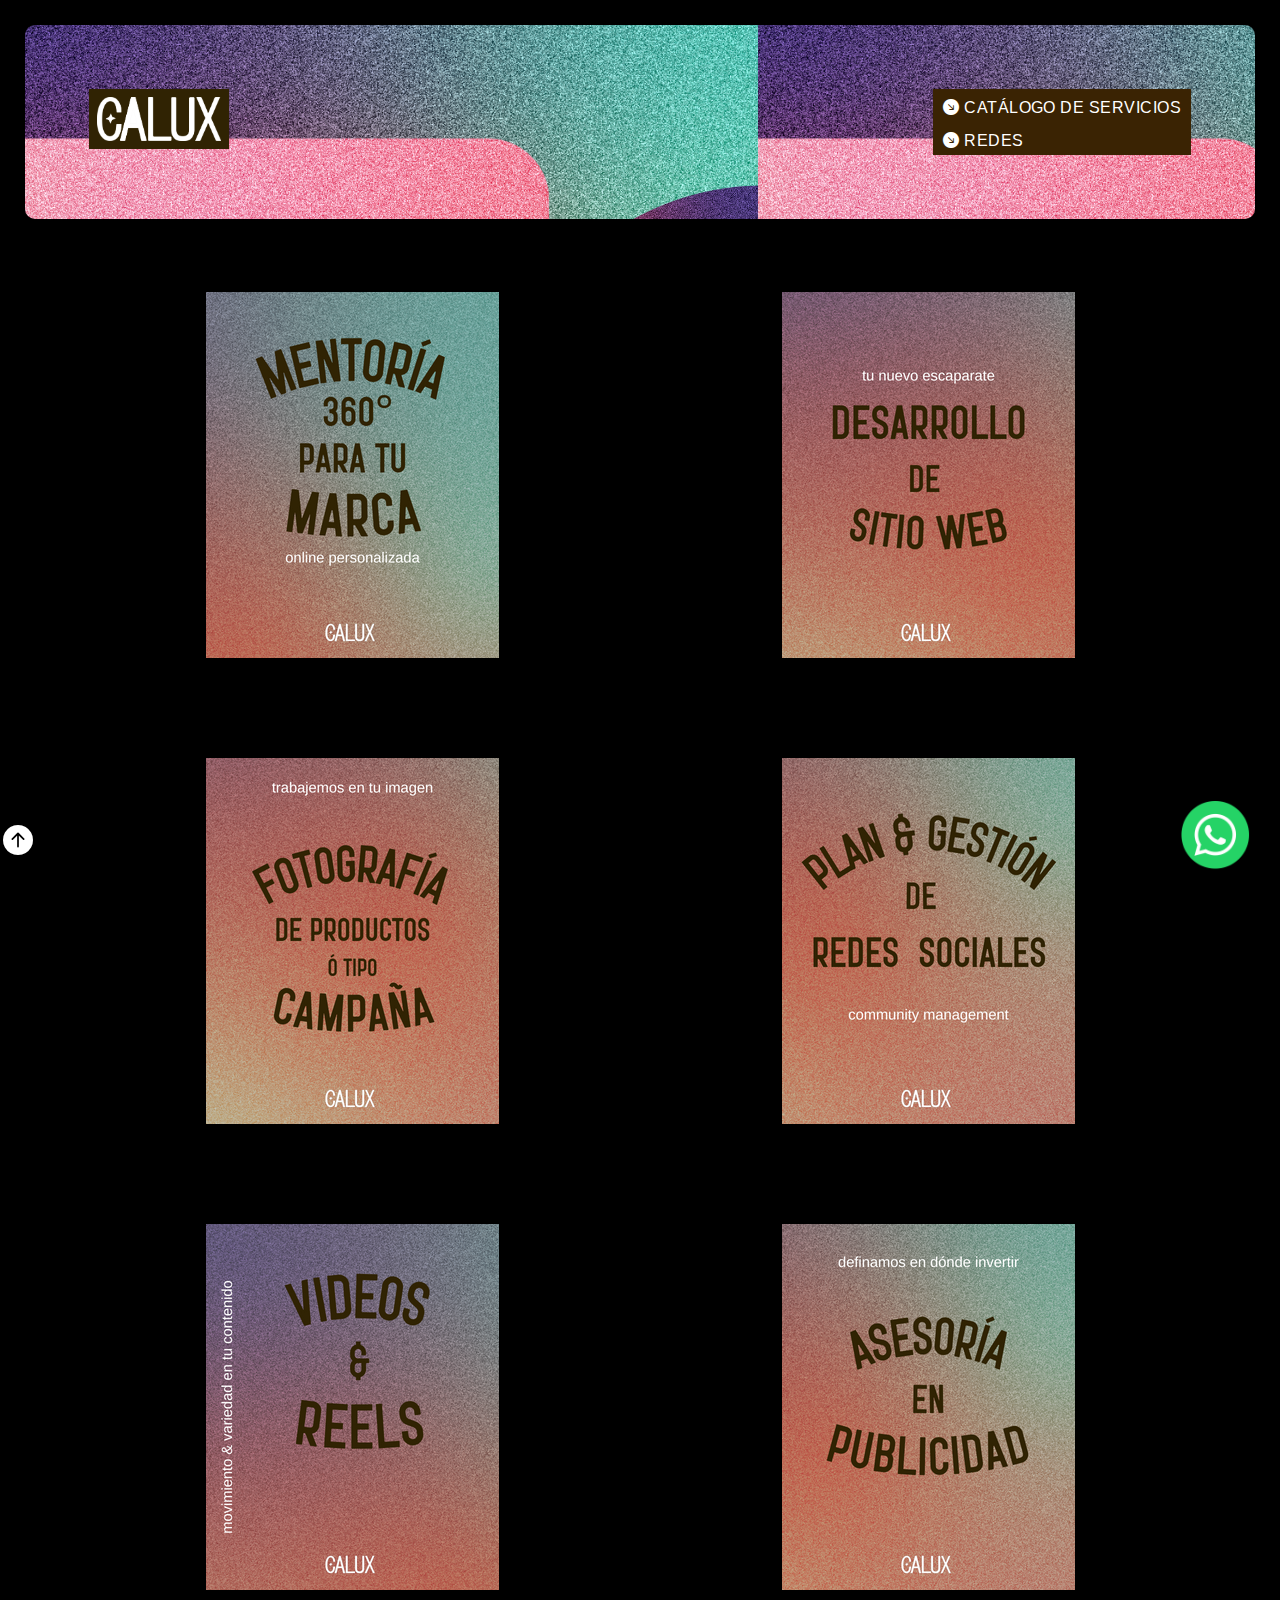
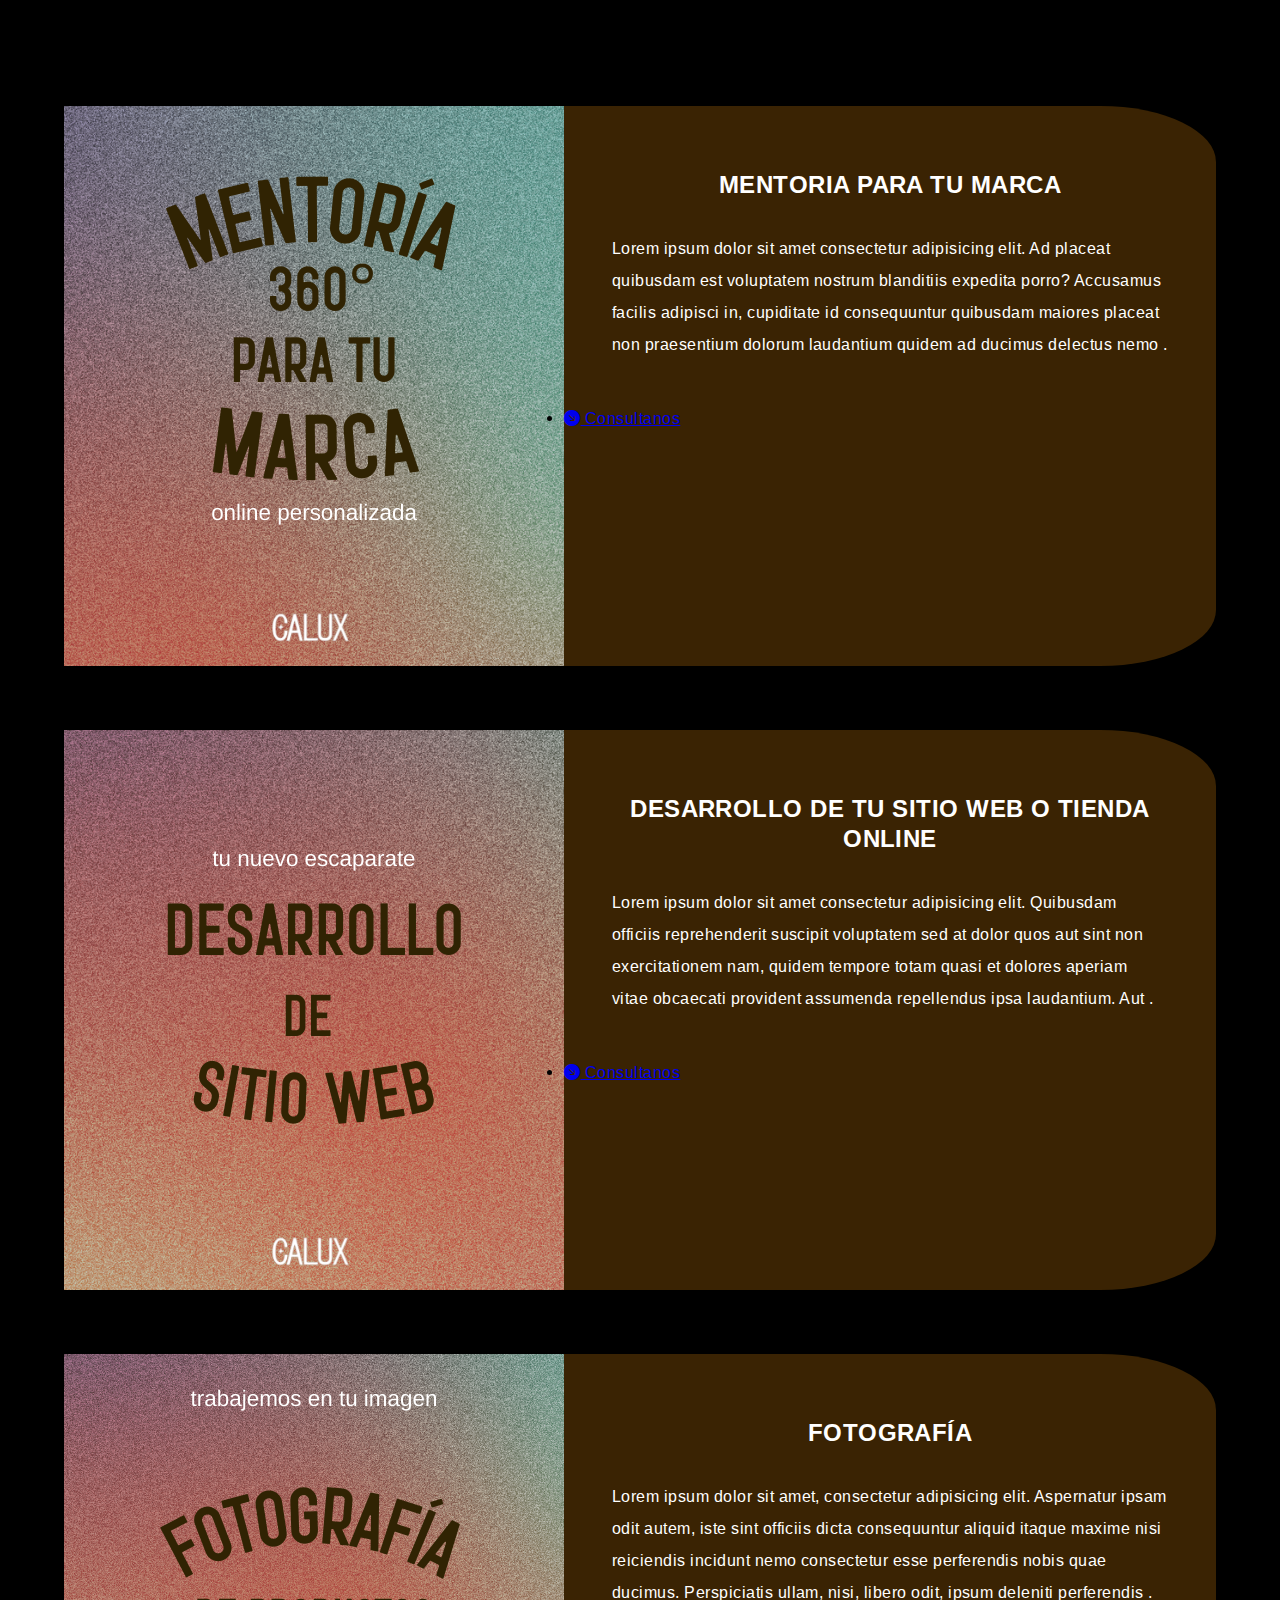
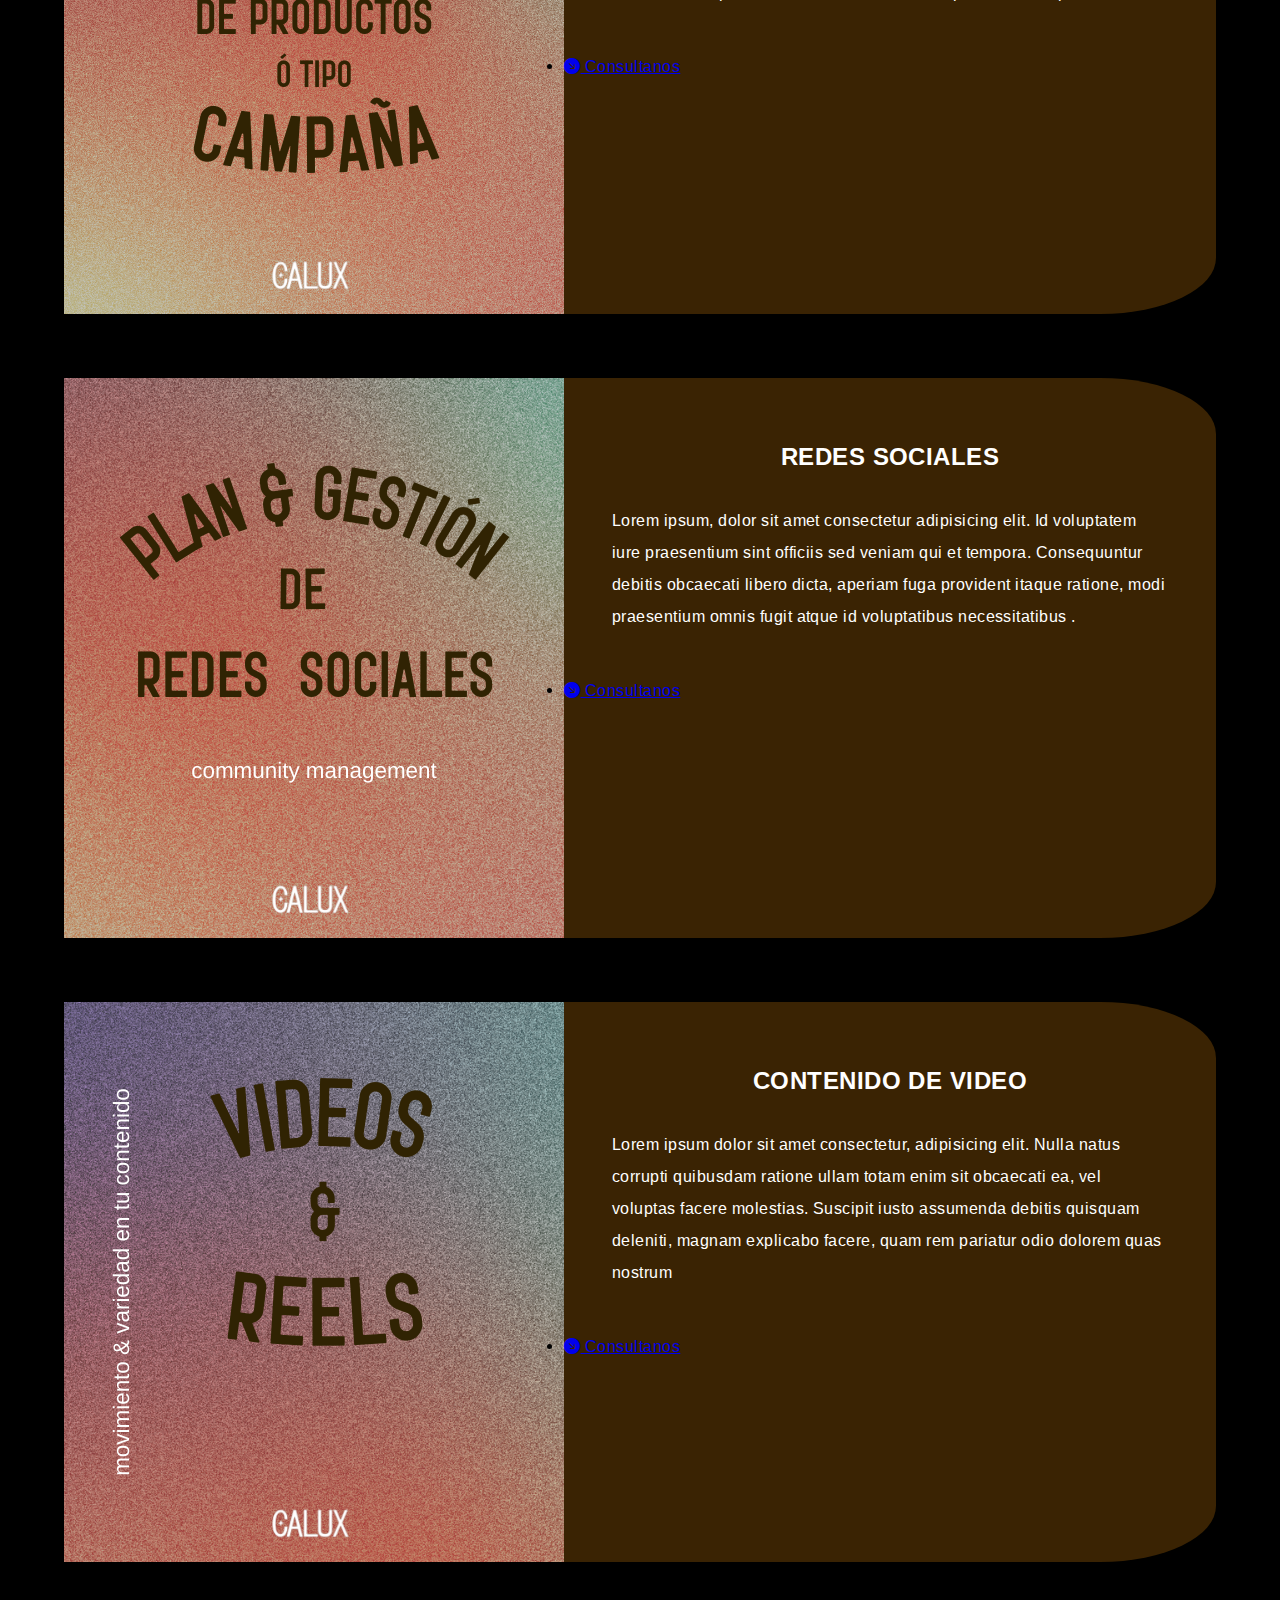
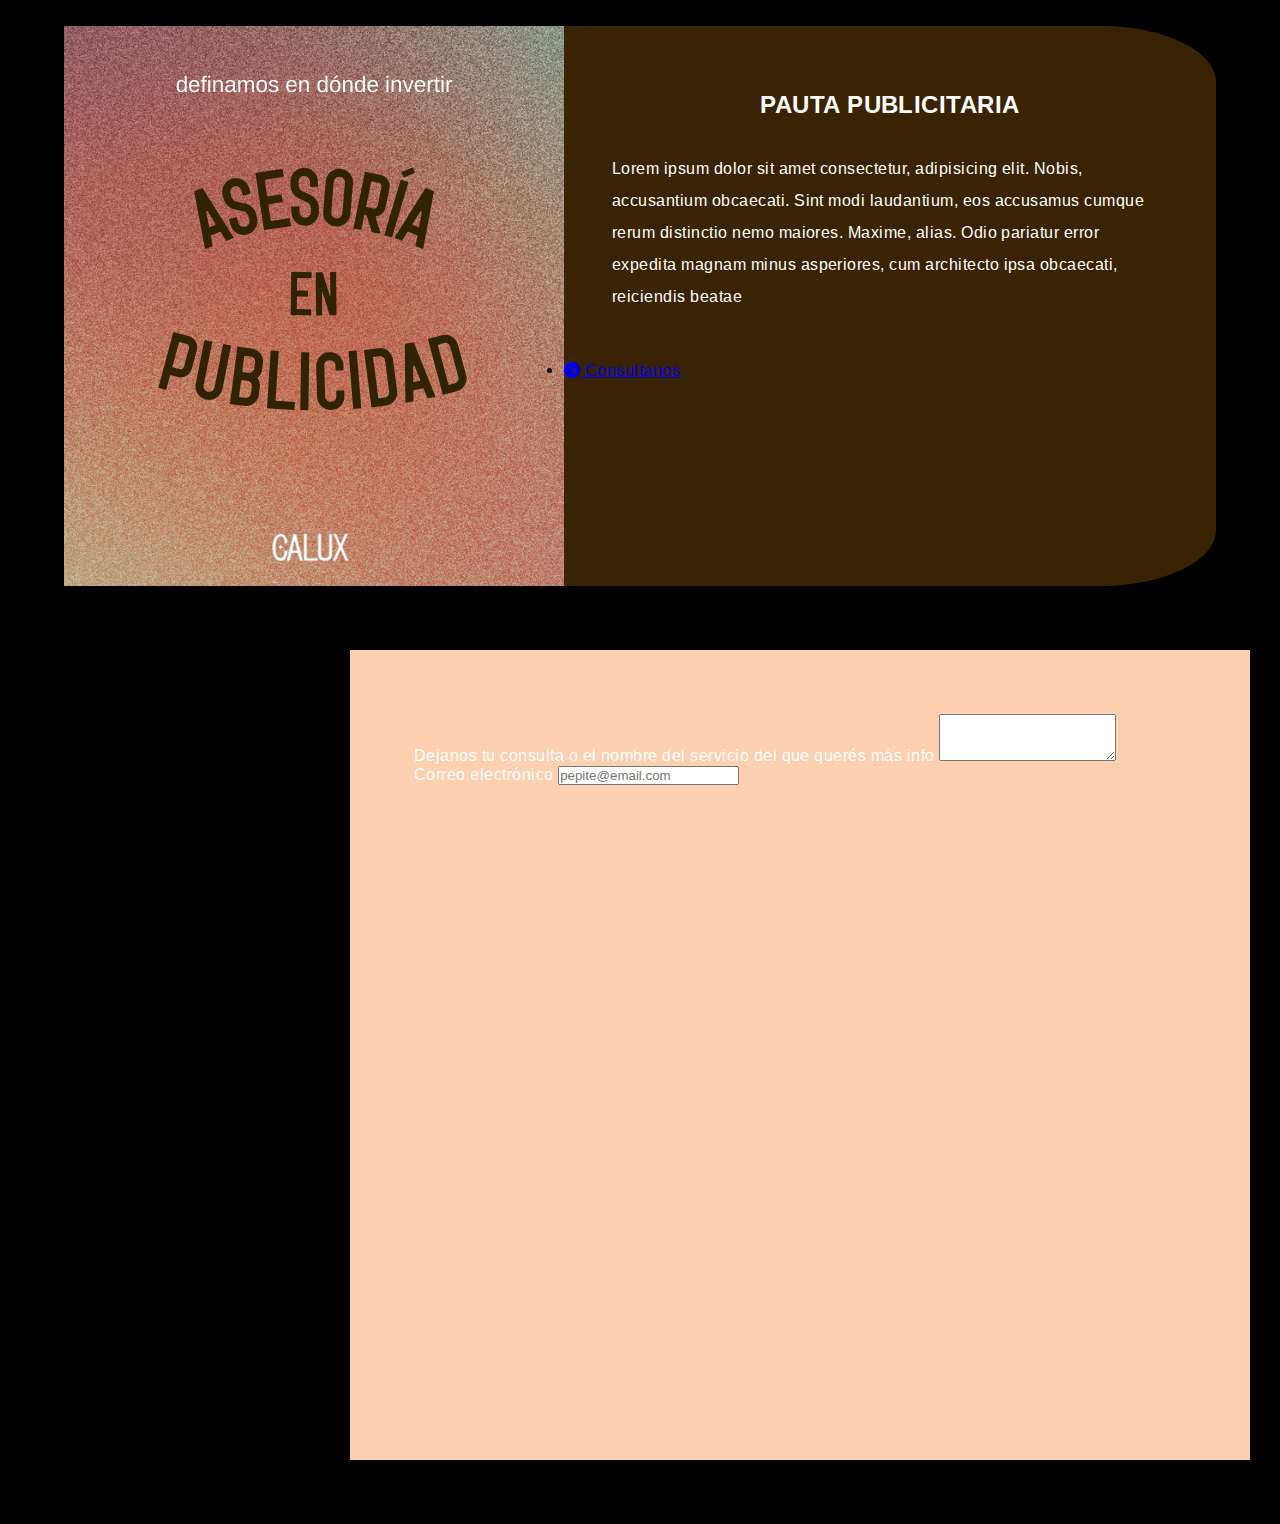
==== views/about.html @ dca2a643 "first commit" ====
<!DOCTYPE html>
<html lang="en">
<head>
    <meta charset="UTF-8">
    <meta http-equiv="X-UA-Compatible" content="IE=edge">
    <meta name="viewport" content="width=device-width, initial-scale=1.0">
    <link rel="preconnect" href="https://fonts.googleapis.com">
    <link rel="preconnect" href="https://fonts.gstatic.com" crossorigin>
    <link href="https://fonts.googleapis.com/css2?family=Arimo&display=swap" rel="stylesheet">
    <link rel="stylesheet" href="https://cdn.jsdelivr.net/npm/bootstrap-icons@1.10.2/font/bootstrap-icons.css">
    <link href="https://cdn.jsdelivr.net/npm/bootstrap@5.0.2/dist/css/bootstrap.min.css" rel="stylesheet" integrity="sha384-EVSTQN3/azprG1Anm3QDgpJLIm9Nao0Yz1ztcQTwFspd3yD65VohhpuuCOmLASjC" crossorigin="anonymous">
    <link rel="stylesheet" href="../estilo.css">
    <link rel="stylesheet" href="https://cdnjs.cloudflare.com/ajax/libs/animate.css/4.1.1/animate.min.css"/>
    <title>Document</title>
</head>
<div class="grid-container-views">
    <body>
        <header class="encabezado">
            <nav class="menu">
                <a class="animate__animated animate__bounce" href="../index.html"><img src="../img/CALUX CORREGIDO.png" alt="LOGO"></a> 
                <ul>
                    <li><a href="../views/about.html"><i class="bi bi-arrow-down-right-circle-fill"></i> Catálogo de servicios</a></li>
                    <li><a href="https://www.instagram.com/" target="_blank"><i class="bi bi-arrow-down-right-circle-fill"></i> Redes</a></li>
                </ul>
            </nav>
        </header>
        <a name="arriba"></a>
        <main class="about">
            <div class="contenedorServicios">
                <div class="tarjetaServicioContainer">
                    <div class="tarjetaServicio"><a href="#mentoria"><img src="../img/1.png" alt=""></a></div>
                </div>
                <div class="tarjetaServicioContainer">
                    <div class="tarjetaServicio"><a href="#desarrollo"><img src="../img/2.png" alt=""></a></div>
                </div>
                <div class="tarjetaServicioContainer">
                    <div class="tarjetaServicio"><a href="#fotografia"><img src="../img/3.png" alt=""></a></div>
                </div>
                <div class="tarjetaServicioContainer">
                    <div class="tarjetaServicio"><a href="#redes"><img src="../img/4.png" alt=""></a></div>
                </div>
                <div class="tarjetaServicioContainer">
                    <div class="tarjetaServicio"><a href="#contenido"><img src="../img/5.png" alt=""></a></div>
                </div>
                <div class="tarjetaServicioContainer">
                    <div class="tarjetaServicio"><a href="#pauta"><img src="../img/6.png" alt=""></a></div>
                </div>
            </div>
           <div class="contenedorDetalle">
               <div class="detalleServicio">
                  <img src="../img/tarjetasgrandes/11.png" alt="">
                  <div>
                    <a name="mentoria"></a><h1>
                        MENTORIA PARA TU MARCA
                    </h1>
                    <p>
                        Lorem ipsum dolor sit amet consectetur adipisicing elit. Ad placeat quibusdam est voluptatem nostrum blanditiis expedita porro? Accusamus facilis adipisci in, cupiditate id consequuntur quibusdam maiores placeat non praesentium dolorum laudantium quidem ad ducimus delectus nemo .
                    </p>
                    <ul>
                        <li><a href="#consulta"><i class="bi bi-arrow-down-right-circle-fill"></i> Consultanos</a></li>
                    </ul>
                </div>
               </div>
               <div class="detalleServicio">
                  <img src="../img/tarjetasgrandes/22.png" alt="">
                  <div>
                    <a name="desarrollo"></a><h1>
                        DESARROLLO DE TU SITIO WEB O TIENDA ONLINE
                    </h1>
                    <p>
                        Lorem ipsum dolor sit amet consectetur adipisicing elit. Quibusdam officiis reprehenderit suscipit voluptatem sed at dolor quos aut sint non exercitationem nam, quidem tempore totam quasi et dolores aperiam vitae obcaecati provident assumenda repellendus ipsa laudantium. Aut . 
                    </p>
                    <ul>
                        <li><a href="#consulta"><i class="bi bi-arrow-down-right-circle-fill"></i> Consultanos</a></li>
                    </ul>
                </div>
               </div>
               <div class="detalleServicio">
                  <img src="../img/tarjetasgrandes/33.png" alt="">
                  <div>
                    <a name="fotografia"></a><h1>
                        FOTOGRAFÍA
                    </h1>
                    <p>
                        Lorem ipsum dolor sit amet, consectetur adipisicing elit. Aspernatur ipsam odit autem, iste sint officiis dicta consequuntur aliquid itaque maxime nisi reiciendis incidunt nemo consectetur esse perferendis nobis quae ducimus. Perspiciatis ullam, nisi, libero odit, ipsum deleniti perferendis .
                    </p>
                    <ul>
                        <li><a href="#consulta"><i class="bi bi-arrow-down-right-circle-fill"></i> Consultanos</a></li>
                    </ul>
                </div>
               </div>
               <div class="detalleServicio">
                  <img src="../img/tarjetasgrandes/44.png" alt="">
                  <div>
                    <a name="redes"></a><h1>
                        REDES SOCIALES
                    </h1>
                    <p>
                        Lorem ipsum, dolor sit amet consectetur adipisicing elit. Id voluptatem iure praesentium sint officiis sed veniam qui et tempora. Consequuntur debitis obcaecati libero dicta, aperiam fuga provident itaque ratione, modi praesentium omnis fugit atque id voluptatibus necessitatibus . 
                    </p>
                    <ul>
                        <li><a href="#consulta"><i class="bi bi-arrow-down-right-circle-fill"></i> Consultanos</a></li>
                    </ul>
                </div>
               </div>
               <div class="detalleServicio">
                  <img src="../img/tarjetasgrandes/55.png" alt="">
                  <div>
                    <a name="contenido"></a><h1>
                        CONTENIDO DE VIDEO
                    </h1>
                    <p>
                        Lorem ipsum dolor sit amet consectetur, adipisicing elit. Nulla natus corrupti quibusdam ratione ullam totam enim sit obcaecati ea, vel voluptas facere molestias. Suscipit iusto assumenda debitis quisquam deleniti, magnam explicabo facere, quam rem pariatur odio dolorem quas nostrum 
                    </p>
                    <ul>
                        <li><a href="#consulta"><i class="bi bi-arrow-down-right-circle-fill"></i> Consultanos</a></li>
                    </ul>
                </div>
               </div>
               <div class="detalleServicio">
                  <img src="../img/tarjetasgrandes/66.png" alt="">
                  <div>
                    <a name="pauta"></a><h1>
                        PAUTA PUBLICITARIA
                    </h1>
                    <p>
                        Lorem ipsum dolor sit amet consectetur, adipisicing elit. Nobis, accusantium obcaecati. Sint modi laudantium, eos accusamus cumque rerum distinctio nemo maiores. Maxime, alias. Odio pariatur error expedita magnam minus asperiores, cum architecto ipsa obcaecati, reiciendis beatae 
                    </p>
                    <ul>
                        <li><a href="#consulta"><i class="bi bi-arrow-down-right-circle-fill"></i> Consultanos</a></li>
                    </ul>
                </div>
               </div>
             <div class="form">
                 <a name="consulta"></a><div class="consulta">
                      <div class="m-1 text-primary">
                        <label for="exampleFormControlTextarea1" class="form-label">Dejanos tu consulta o el nombre del servicio del que querés más info</label>
                        <textarea class="form-control" id="exampleFormControlTextarea1" rows="3"></textarea>
                      </div>
                      <div class="m-1 text-primary">
                        <label for="exampleFormControlInput1" class="form-label">Correo electrónico</label>
                        <input type="email" class="form-control" id="exampleFormControlInput1" placeholder="pepite@email.com">
                      </div>
                 </div>
             </div>
           </div>
        </main>
        <footer class="pie">
            <div class="foot">
                <a href="#arriba"><i class="bi bi-arrow-up-circle-fill"></i></a>
                <a href="https://wa.me/541135178589" class="float" target="_blank"><img class="my-float" src="../img/logo-wasap.png"></a></div>
            </div>
        </footer>
    <script src="https://cdn.jsdelivr.net/npm/bootstrap@5.0.2/dist/js/bootstrap.bundle.min.js" integrity="sha384-MrcW6ZMFYlzcLA8Nl+NtUVF0sA7MsXsP1UyJoMp4YLEuNSfAP+JcXn/tWtIaxVXM" crossorigin="anonymous"></script>
</body>
</div>
</html>
---- estilo.css ----
*{
    margin: 0;
    padding: 0;
    box-sizing: border-box;
    line-height: normal;
}

.grid-container {
    grid-template-columns: repeat(2,1fr);
    grid-template-rows: 120px auto 100px;
    grid-template-areas: 
    header header
    main main
    footer footer;
}

body {
    background-color: black;
    width: 100%;
    height: 100%;
    font-family: sans-serif;
    letter-spacing: 0.03em;
    line-height: 1.6;
    font-family: 'Arimo', sans-serif;
}
/*-------------HEADER--------------*/
.encabezado {
    display: grid;
    grid-area: header;
}
header {
    margin: 25px;
    padding-right: 70px;
    padding-left: 50px;
    padding: 2rem;
    background-image: url(./img/fondo.png);
    border-radius: 10px;
}

header nav img {
    width: 140px;
    background-color: rgb(48, 35, 3);
    padding: 0.5rem;
}
header nav {
    display: flex;
    justify-content: space-between;
    padding: 2rem;
}
header nav ul {
    background-color: rgb(58, 35, 3);
}
header nav ul li{
    list-style: none;
    padding: 0.3rem;
    padding-top: 0.5em;
}
header nav ul li a{
    text-decoration: none;
    text-transform: uppercase;
    color:  white;
    padding: 5px;
}
header nav ul li a:hover{
    color: #6452AC;
}

/*-------------MAIN--------------*/

.contenido {
    display: grid;
    grid-area: main;
}
main .about p {
    color: aliceblue;
    font-size: 5rem;
    margin: 25px;
    padding-left: 4rem;
}
main .about h2 {
    color: aliceblue;
    margin: 25px;
    padding-top: 20px;
}
main .catalogo {
    display: flex;
    flex-wrap: wrap;
    justify-content: space-around;
    width: 100%;
    max-width: 1200px;
    margin: auto;
    margin-bottom: 0;
}

main .catalogo .tarjeta {
    background-color: aliceblue;
    margin: 22px;
    width: 430px;
    height: 430px;
    border-radius: 60%;
    box-shadow: 0 2px 2px rgba(0, 0, 0, 0.2);
    overflow: hidden;
    margin: 20px;
    position: relative;
    display: inline-block;
    text-align: center;
    transition-property: border-radius;
    transition-duration: 2s;
    /**width:20%;
    height:auto;**/
}

main .catalogo .tarjeta:hover {
    border-radius: 30%;
}

main .catalogo .tarjeta img{
    width: 250%;
    height: 100%;
}

main .catalogo .servicio{
    position: absolute;
    top: 50%;
    left: 50%;
    transform: translate(-50%, -50%);
    font-size: xx-large;
    color: white;
    text-transform: lowercase;
}
main .catalogo .ver-mas {
    position: absolute;
    top: 70%;
    left: 50%;
    transform: translate(-50%, -50%);
    font-size: medium;
    color: white;
    text-transform: lowercase;
}
main .catalogo .ver-mas:hover{
    font-weight: bolder;
}
main .detalle {
    display: flex;
    flex-direction: column;
    align-items: center;
}
main .detalle div{
    width: 600px;
    text-align: center;
}
main .detalle h1 {
    font-size: 4rem;
    color: white;
    text-transform: lowercase;
    padding: 2rem;
}
main .detalle p {
    font-size: 1.2rem;
    color: white;
    padding: 2rem;
}

/*-------------VIEW CATÁLOGO DE SERVICIOS--------------*/

.about .contenedorServicios {
    display: flex;
    justify-content: space-between;
    flex-wrap: wrap;
    justify-content: space-around;
    width: 90%;
    margin-left: 4rem;
}
.about .contenedorServicios h2{
    font-size: 3rem;
    color: white;
    text-transform: lowercase;
    padding: 2rem;
    padding-top: 3rem;
    text-align: center;
}
.about .contenedorServicios .tarjetaServicioContainer img{
    padding: 3rem;
    transition: transform .2s;
}
.about .contenedorServicios .tarjetaServicioContainer {
    display: flex;
    justify-content: center;
}
.about .contenedorServicios .tarjetaServicioContainer img:hover{
    transform: scale(1.1);
}
.detalleServicio {
    display: flex;
    margin: 4rem;
    background-color: rgb(58, 35, 3);
    border-radius: 10%;
}
.detalleServicio img {
    width: 100vh;
    height: auto;
}
.detalleServicio h1 {
    font-size: 1.5rem;
    color: white;
    padding: 2rem;
    padding-top: 4rem;
    text-align: center;
}
.detalleServicio p {
    color: white;
    padding: 3rem;
    padding-top: 0;
    line-height: 2rem;
}

.consulta {
    color: white;
    margin: 4rem;
    width: 800px;
}
.form {
    display: flex;
    width: 100vh;
    min-height: 90vh;
    background-color: rgb(253, 208, 177);
    margin-left: 350px;
}

/*-------------FOOTER--------------*/
.foot {
    display: flex;
    flex-direction: row;
    justify-content: space-between;
}
footer {
    display: grid;
    grid-area: footer;
    margin: 2rem;
  }
  footer img {
    width: 70px;
  }
  footer img:hover {
    opacity: 0.5;
  }

  .float{
	position:fixed;
	width:60px;
	height:60px;
	bottom:40px;
	right:40px;
	border-radius:50px;
	text-align:center;
    font-size:30px;
    z-index:100;
}
.bi-arrow-up-circle-fill {
    color: white;
    margin: 2rem;
    margin-bottom: 1rem;
    font-size: xx-large;
    position:fixed;
	width:60px;
	height:60px;
	bottom:1px;
	right:1200px;
	border-radius:50px;
	text-align:center;
    font-size:30px;
    z-index:100;
}

/*-------------MEDIA QUERIES--------------*/
@media (max-width: 1075px) {
    .contenedorDetalle {
        display: flex;
        flex-direction: column;
    }
    .detalleServicio {
        border-radius: 0;
    }
    .detalleServicio img {
        align-self: center;
        max-width: 400px;
    }
    .detalleServicio p {
        line-height: 1.2rem;
    }
} 
@media (max-width: 870px) {
    .detalleServicio {
        padding: 0;
        margin: 0;
        margin-top: 0.5rem;
        margin-bottom: 0.5rem;
    }
    .form {
        margin: 0.5rem;
    }
}
@media (max-width: 830px) {
    .detalleServicio img {
        max-width: 300px;
    }
}
@media (max-width: 768px) {
    .contenido .about p{
        font-size: 4rem;
    }
    main .detalle h1 {
        font-size: 3rem;
        padding: 1.5rem;
    }
    main .detalle p {
        font-size: 1rem;
        color: white;
        padding: 1.5rem;
    }
}
@media (max-width: 730px) {
    .detalleServicio h1 {
        font-size: medium;
        padding: 0.5rem;
        margin: 0.5rem;
    }
    .detalleServicio p{
        font-size: smaller;
        padding: 0.5rem;
        margin: 0.5rem;
    }
    .contenido .about p{
        font-size: 3rem;
    }
    header nav {
        display: flex;
        flex-direction: column;
        width: fit-content;
    }
}
@media (max-width: 500px) {
    /*.about .contenedorServicios {
        margin: 0;
        padding: 0;
    }*/
    .detalleServicio img{
        max-width: 200px;
    }
    .detalleServicio h1 {
        font-size: small;
        padding: 0.3rem;
        margin: 0.3rem;
    }
    .detalleServicio p{
        font-size: smaller;
        padding: 0.3rem;
        margin: 0.3rem;
    }
    .contenido .about p{
        font-size: 2.5rem;
        padding-left: 1.5rem;
    }
    header {
       min-width:100%;
    }
    main .detalle h1 {
        font-size: 2.5rem;
        padding: 1rem;
    }
    main .detalle p {
        font-size: 0.8rem;
        padding: 1rem;
    }
}
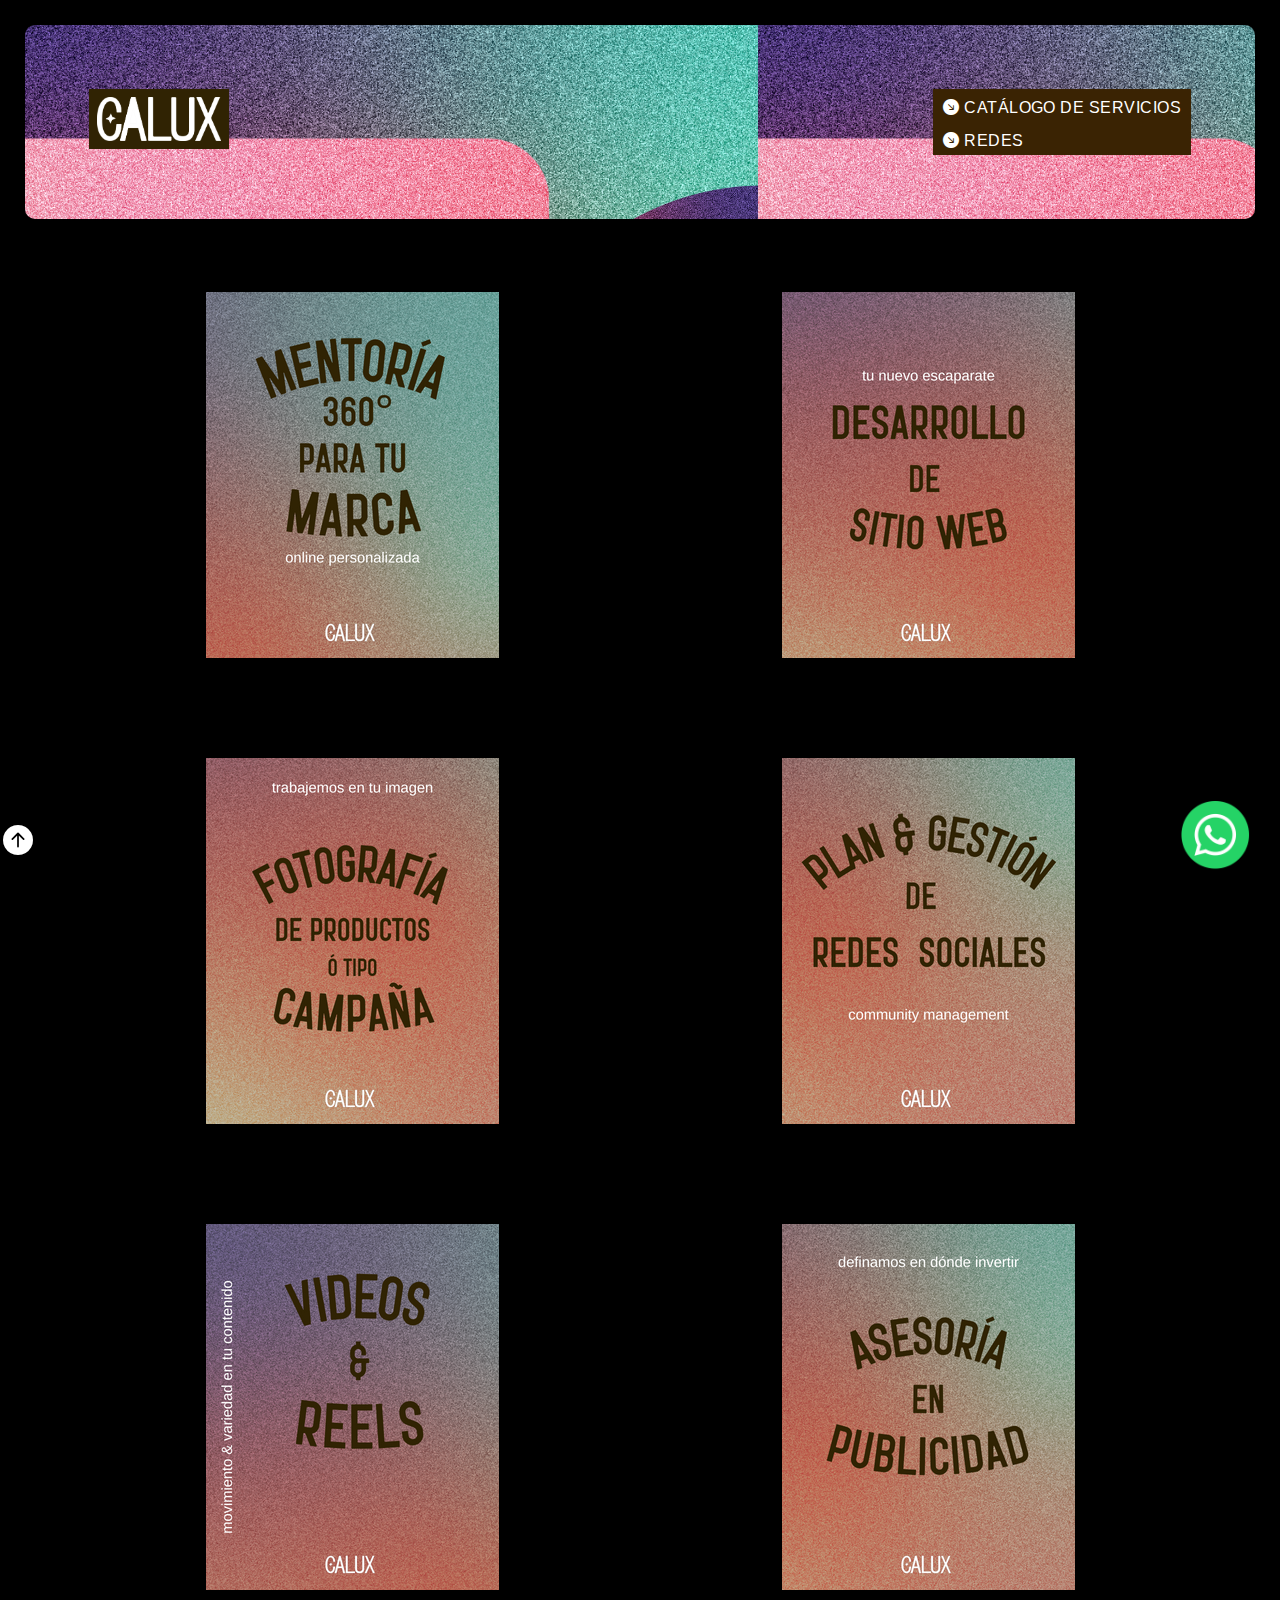
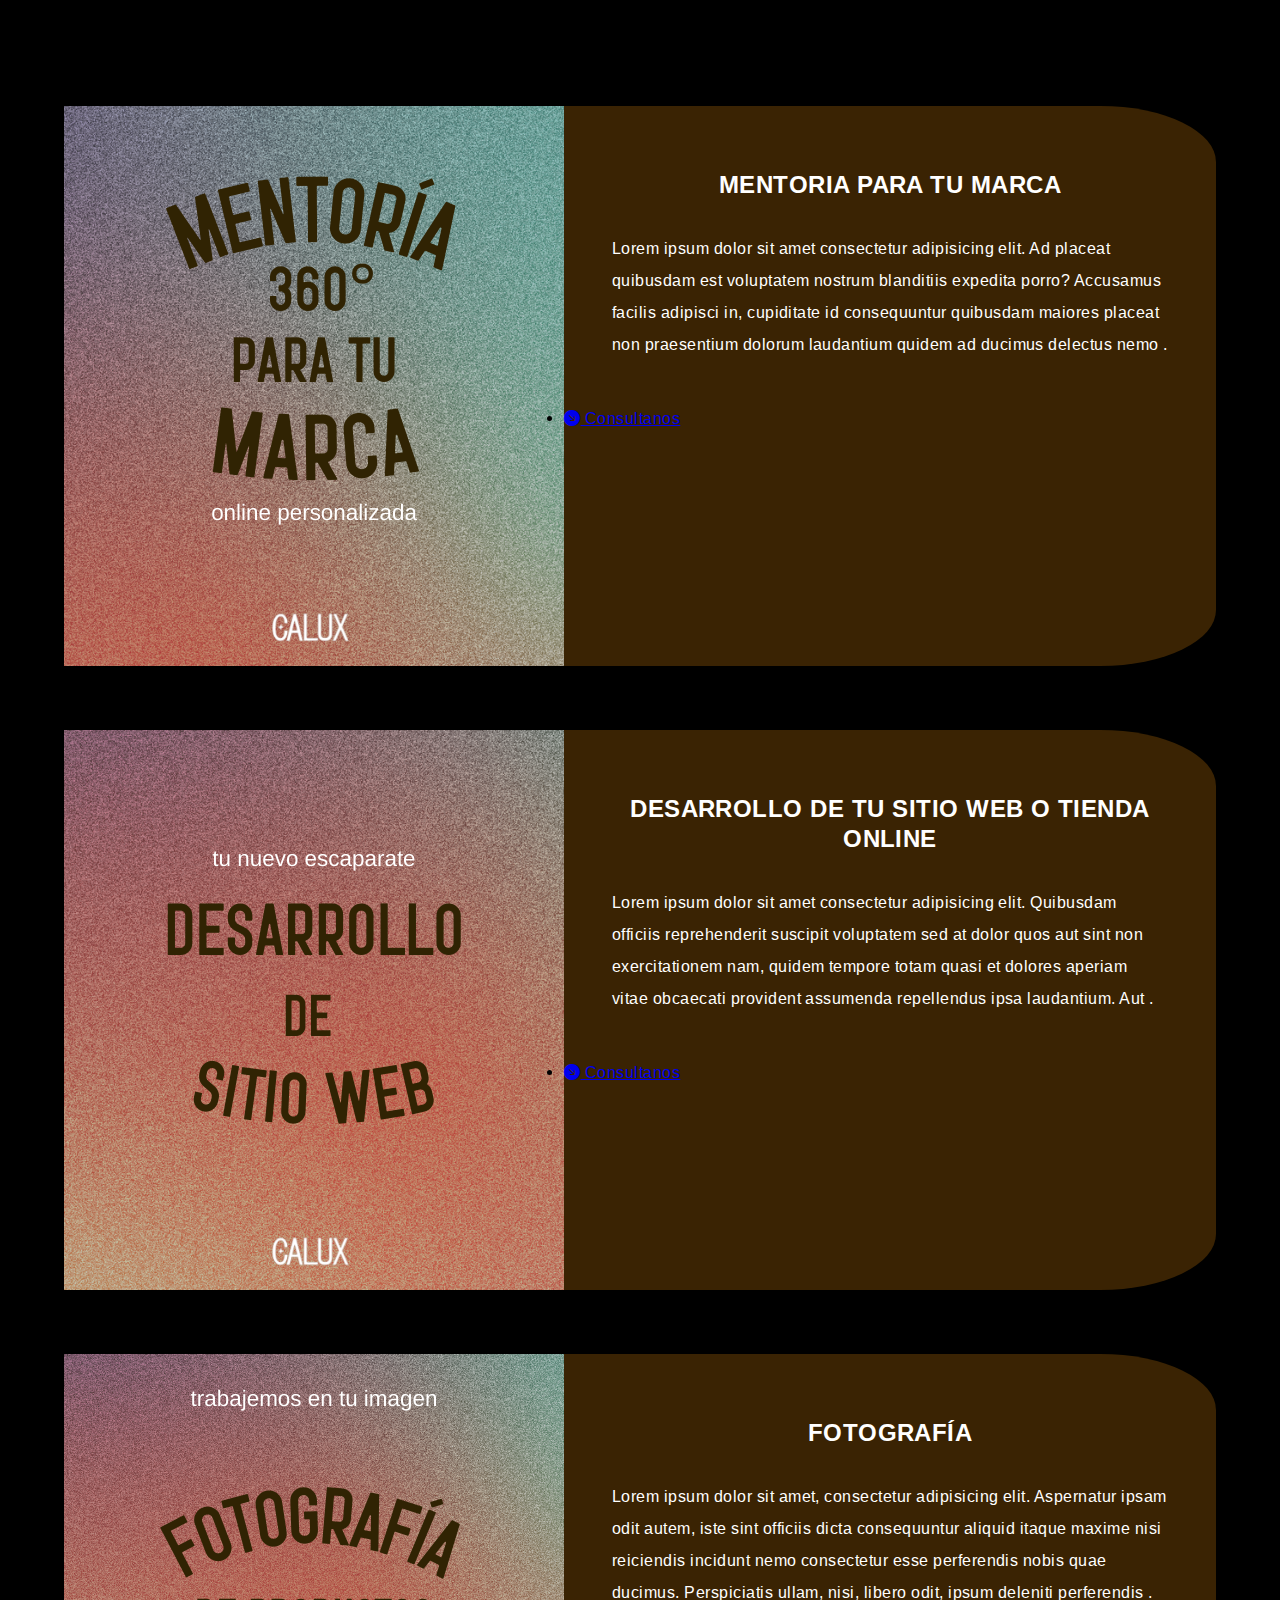
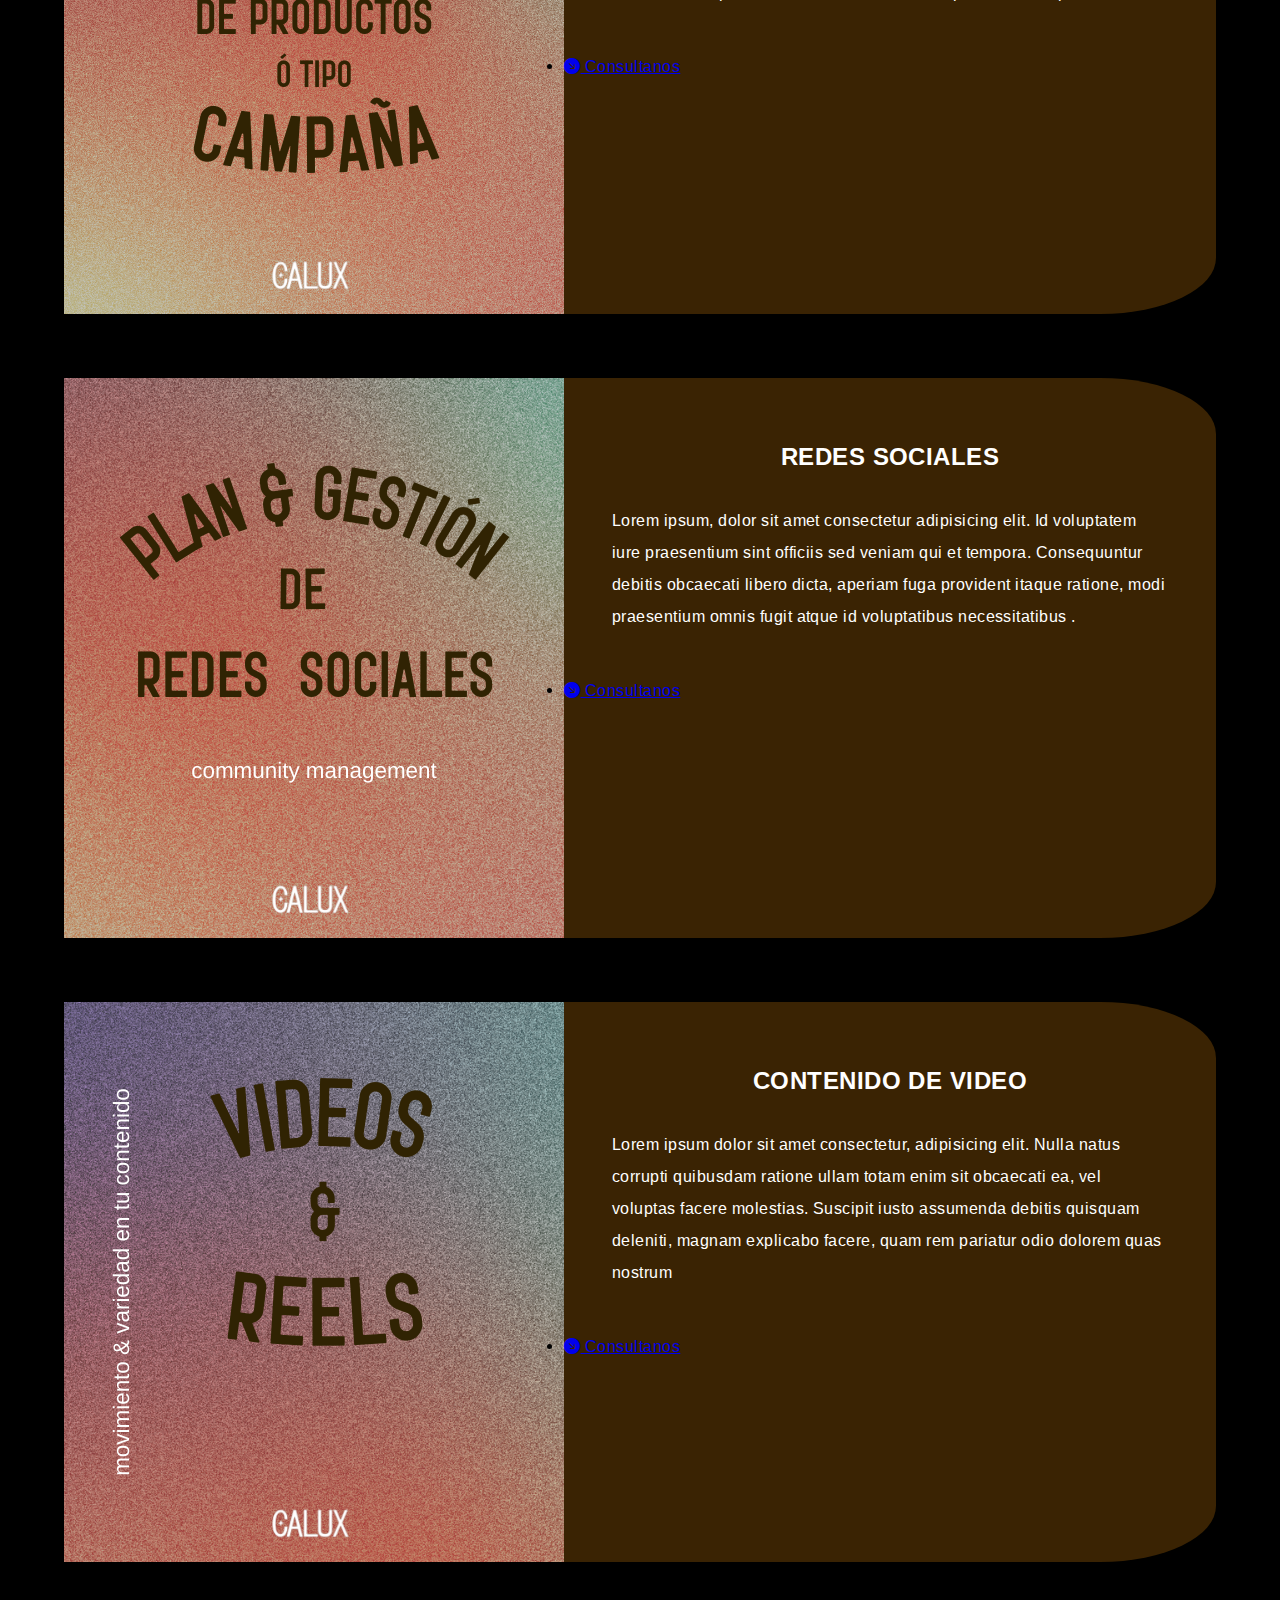
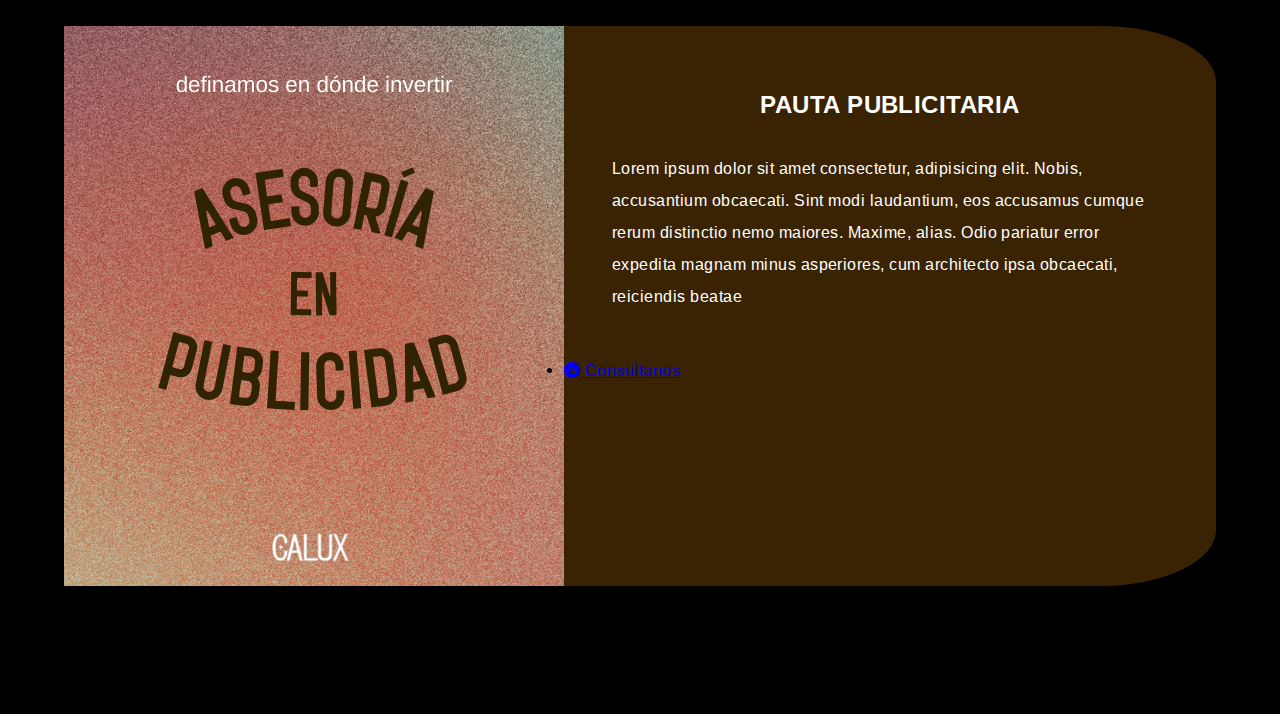
==== commit b406a89b: "2" ====
--- a/views/about.html
+++ b/views/about.html
@@ -131,18 +131,20 @@
                     </ul>
                 </div>
                </div>
-             <div class="form">
-                 <a name="consulta"></a><div class="consulta">
-                      <div class="m-1 text-primary">
-                        <label for="exampleFormControlTextarea1" class="form-label">Dejanos tu consulta o el nombre del servicio del que querés más info</label>
-                        <textarea class="form-control" id="exampleFormControlTextarea1" rows="3"></textarea>
-                      </div>
-                      <div class="m-1 text-primary">
-                        <label for="exampleFormControlInput1" class="form-label">Correo electrónico</label>
-                        <input type="email" class="form-control" id="exampleFormControlInput1" placeholder="pepite@email.com">
-                      </div>
-                 </div>
-             </div>
+          <div class="formulario">
+             <!-- <div class="form">
+                     <a name="consulta"></a><div class="consulta">
+                          <div class="m-1 text-primary">
+                            <label for="exampleFormControlTextarea1" class="form-label">Dejanos tu consulta o el nombre del servicio del que querés más info</label>
+                            <textarea class="form-control" id="exampleFormControlTextarea1" rows="3"></textarea>
+                          </div>
+                          <div class="m-1 text-primary">
+                            <label for="exampleFormControlInput1" class="form-label">Correo electrónico</label>
+                            <input type="email" class="form-control" id="exampleFormControlInput1" placeholder="pepite@email.com">
+                          </div>
+                     </div>
+                 </div>-->
+          </div>
            </div>
         </main>
         <footer class="pie">
--- a/estilo.css
+++ b/estilo.css
@@ -219,12 +219,15 @@
     margin: 4rem;
     width: 800px;
 }
+.formulario {
+    display: flex;
+    justify-content: center;
+    width: 1000px;
+}
 .form {
     display: flex;
-    width: 100vh;
     min-height: 90vh;
     background-color: rgb(253, 208, 177);
-    margin-left: 350px;
 }
 
 /*-------------FOOTER--------------*/
@@ -273,7 +276,7 @@
 }
 
 /*-------------MEDIA QUERIES--------------*/
-@media (max-width: 1075px) {
+@media screen and (max-width: 1075px) {
     .contenedorDetalle {
         display: flex;
         flex-direction: column;
@@ -289,7 +292,7 @@
         line-height: 1.2rem;
     }
 } 
-@media (max-width: 870px) {
+@media screen and (max-width: 870px) {
     .detalleServicio {
         padding: 0;
         margin: 0;
@@ -297,15 +300,18 @@
         margin-bottom: 0.5rem;
     }
     .form {
-        margin: 0.5rem;
-    }
-}
-@media (max-width: 830px) {
+        width: 870px;
+    }
+}
+@media screen and (max-width: 830px) {
     .detalleServicio img {
         max-width: 300px;
     }
-}
-@media (max-width: 768px) {
+    .form {
+        width: 830px;
+    }
+}
+@media screen and (max-width: 768px) {
     .contenido .about p{
         font-size: 4rem;
     }
@@ -318,8 +324,11 @@
         color: white;
         padding: 1.5rem;
     }
-}
-@media (max-width: 730px) {
+    .form {
+        width: 768px;
+    }
+}
+@media screen and (max-width: 730px) {
     .detalleServicio h1 {
         font-size: medium;
         padding: 0.5rem;
@@ -338,8 +347,11 @@
         flex-direction: column;
         width: fit-content;
     }
-}
-@media (max-width: 500px) {
+    .form {
+        width: 730px;
+    }
+}
+@media screen and (max-width: 500px) {
     /*.about .contenedorServicios {
         margin: 0;
         padding: 0;
@@ -372,4 +384,8 @@
         font-size: 0.8rem;
         padding: 1rem;
     }
-}
+    .form {
+        width: 500px;
+    }
+}
+
